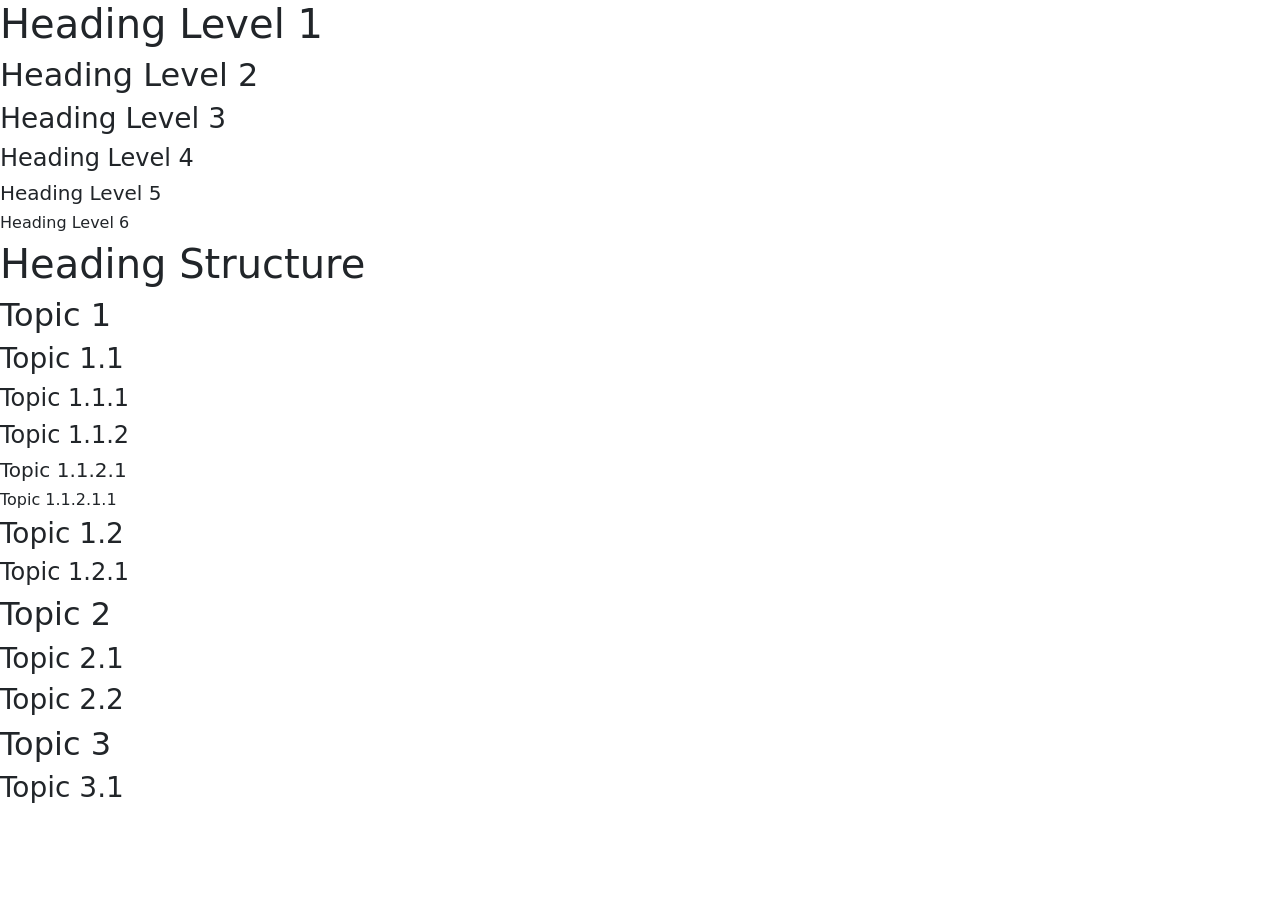
==== bootstrapist/Lean_bootstrap/ch00/public/heading.html @ 53de50ea "heading in bs" ====
<!DOCTYPE html>
<html lang="en">
    <head>
    <!-- Required meta tags always come first -->
    <meta charset="utf-8" />
    <meta name="viewport" content="width=device-width, initial-scale=1" />
        <title>Minimal Bootstrap 5 page</title>

        <!-- Bootstrap CSS -->
        <link
            href="https://cdn.jsdelivr.net/npm/bootstrap@5.3.8/dist/css/bootstrap.min.css"
            rel="stylesheet"
        >
    </head>
    <body>
        <h1>Heading Level 1</h1>
        <h2>Heading Level 2</h2>
        <h3>Heading Level 3</h3>
        <h4>Heading Level 4</h4>
        <h5>Heading Level 5</h5>
        <h6>Heading Level 6</h6>

    <h1>Heading Structure</h1>
    <h2>Topic 1</h2>
    <h3>Topic 1.1</h3>
    <h4>Topic 1.1.1</h4>
    <h4>Topic 1.1.2</h4>
    <h5>Topic 1.1.2.1</h5>
    <h6>Topic 1.1.2.1.1</h6>
    <h3>Topic 1.2</h3>
    <h4>Topic 1.2.1</h4>
    <h2>Topic 2</h2>
    <h3>Topic 2.1</h3>
    <h3>Topic 2.2</h3>
    <h2>Topic 3</h2>
    <h3>Topic 3.1</h3>

    <!-- Bootstrap JS. -->
    <script
            src=https://cdn.jsdelivr.net/npm/bootstrap@5.3.8/dist/js/bootstrap.bundle.min.js>
        </script>
    </body>
</html>
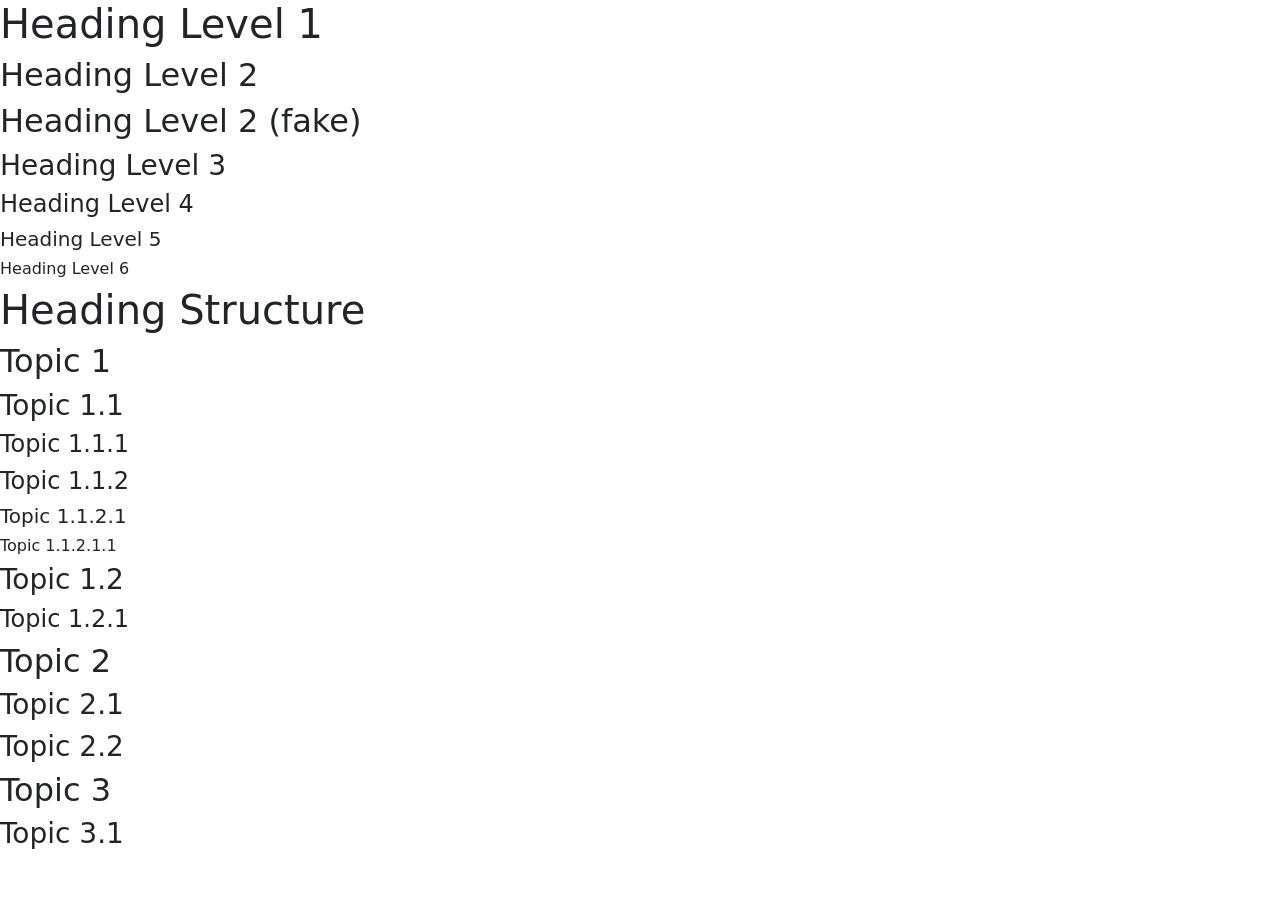
==== commit 601a7b31: "using bootstrap heading class" ====
--- a/bootstrapist/Lean_bootstrap/ch00/public/heading.html
+++ b/bootstrapist/Lean_bootstrap/ch00/public/heading.html
@@ -15,6 +15,7 @@
     <body>
         <h1>Heading Level 1</h1>
         <h2>Heading Level 2</h2>
+        <p class="h2">Heading Level 2 (fake)</p>
         <h3>Heading Level 3</h3>
         <h4>Heading Level 4</h4>
         <h5>Heading Level 5</h5>
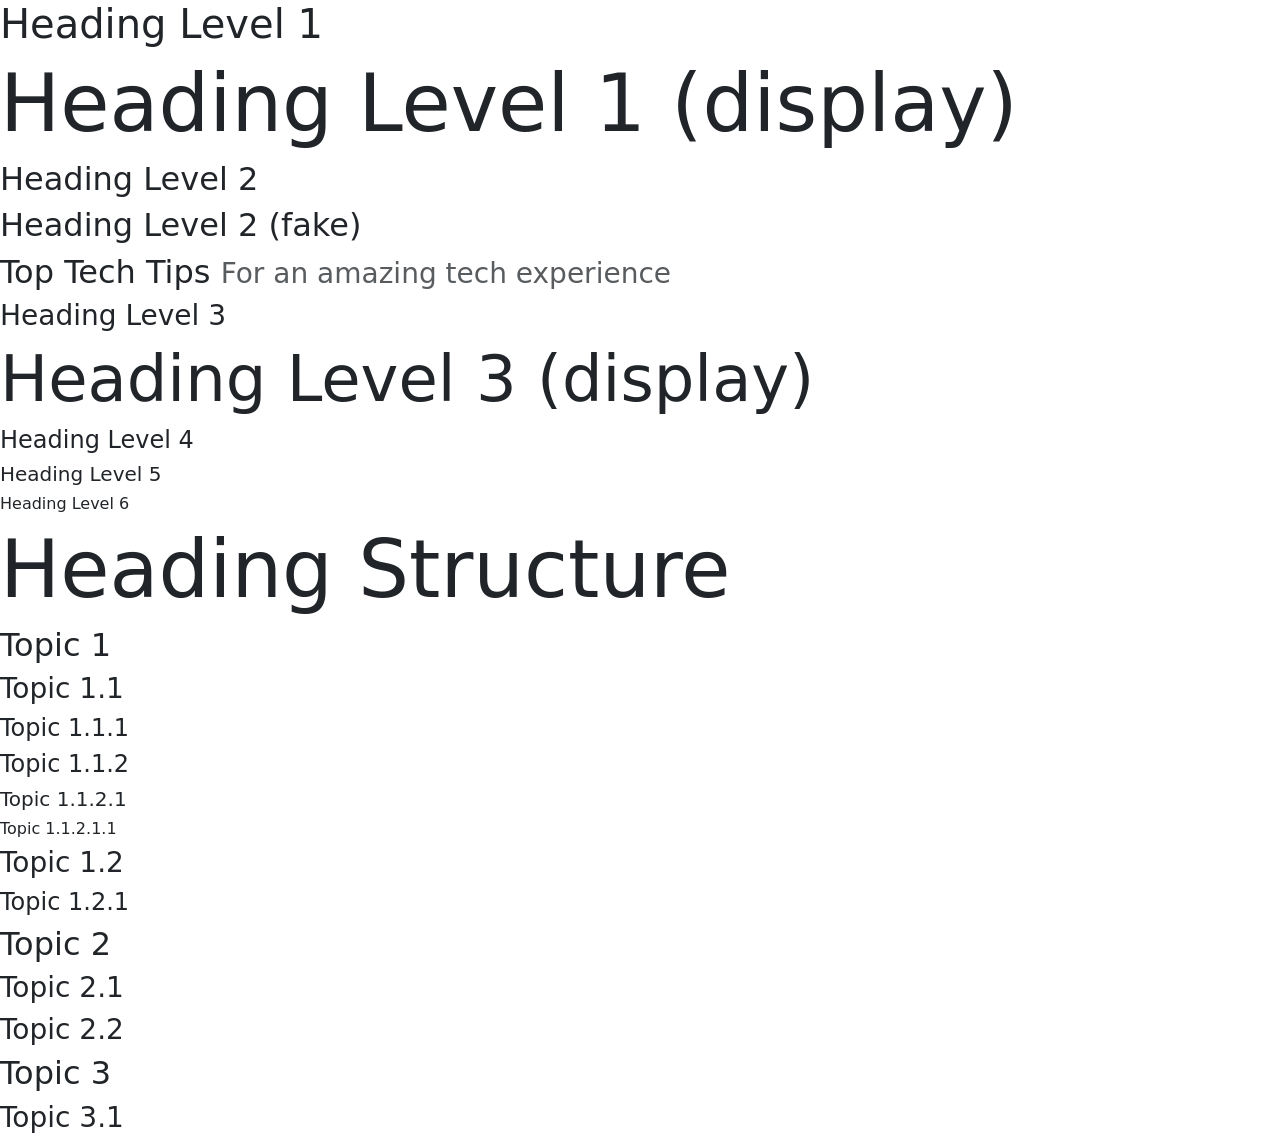
==== commit 68b0cc36: "using heading and other lead classes" ====
--- a/bootstrapist/Lean_bootstrap/ch00/public/heading.html
+++ b/bootstrapist/Lean_bootstrap/ch00/public/heading.html
@@ -14,14 +14,17 @@
     </head>
     <body>
         <h1>Heading Level 1</h1>
+        <h1 class="display-1">Heading Level 1 (display)</h1>
         <h2>Heading Level 2</h2>
         <p class="h2">Heading Level 2 (fake)</p>
+        <h2>Top Tech Tips <small class="text-muted">For an amazing tech experience</small></h2>
         <h3>Heading Level 3</h3>
+        <h3 class="display-3">Heading Level 3 (display)</h3>
         <h4>Heading Level 4</h4>
         <h5>Heading Level 5</h5>
         <h6>Heading Level 6</h6>
 
-    <h1>Heading Structure</h1>
+    <h1 class="display-1">Heading Structure</h1>
     <h2>Topic 1</h2>
     <h3>Topic 1.1</h3>
     <h4>Topic 1.1.1</h4>
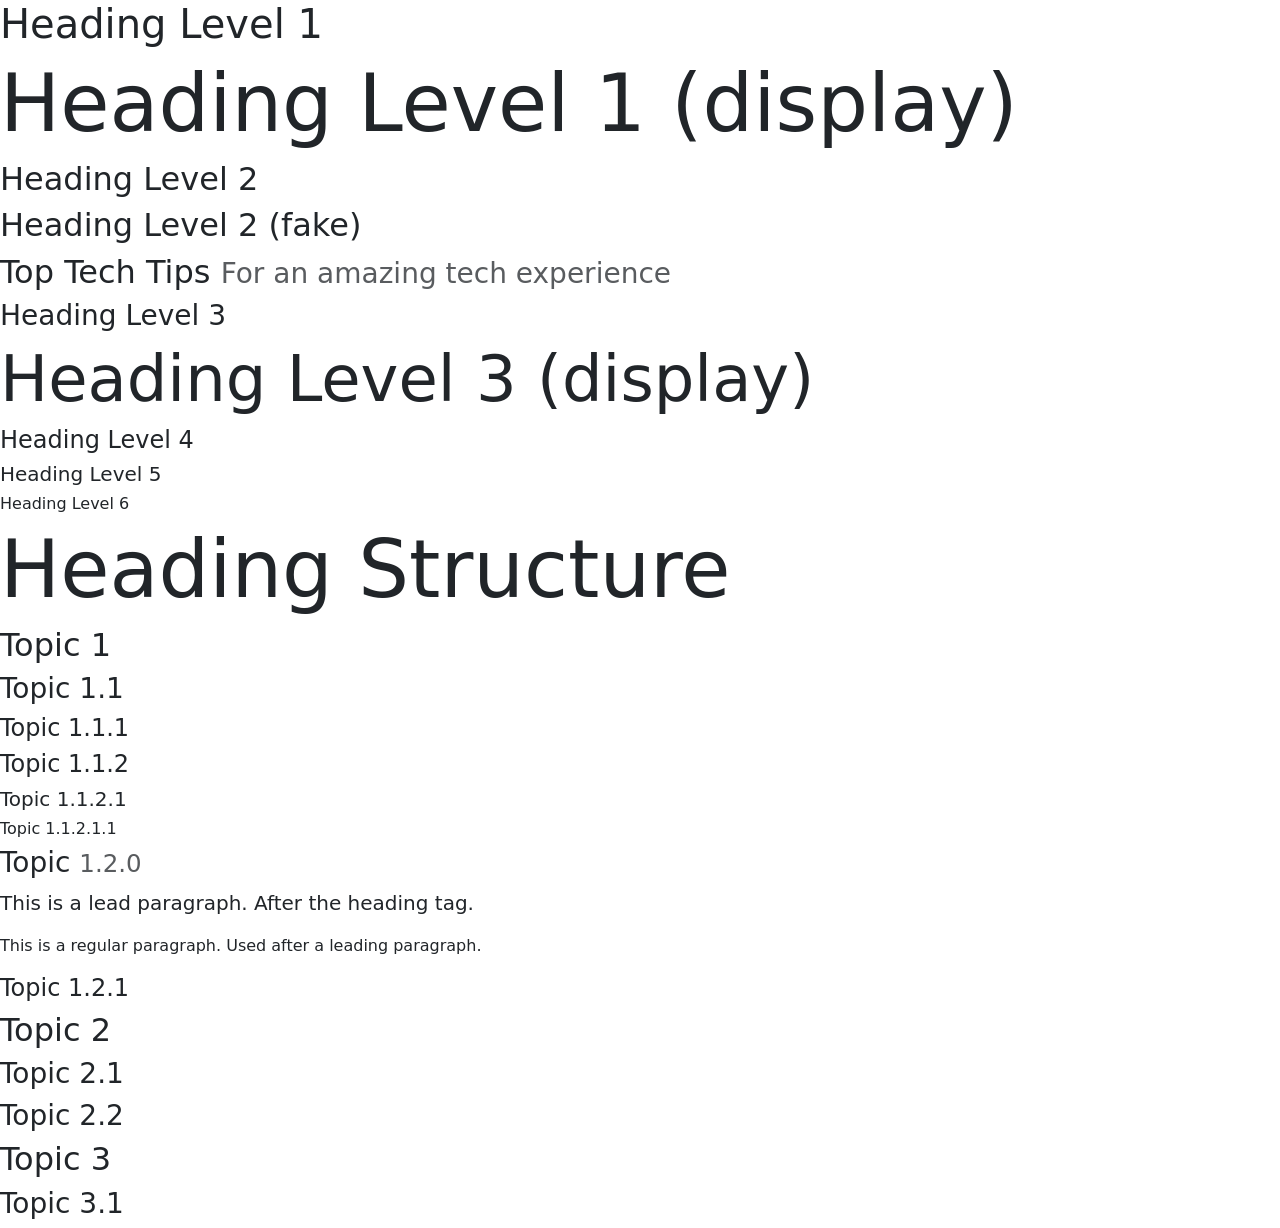
==== commit c3aee052: "small tags and othersd" ====
--- a/bootstrapist/Lean_bootstrap/ch00/public/heading.html
+++ b/bootstrapist/Lean_bootstrap/ch00/public/heading.html
@@ -31,7 +31,9 @@
     <h4>Topic 1.1.2</h4>
     <h5>Topic 1.1.2.1</h5>
     <h6>Topic 1.1.2.1.1</h6>
-    <h3>Topic 1.2</h3>
+    <h3>Topic <small class="text-muted">1.2.0</small></h3>
+    <p class="lead">This is a lead paragraph. After the heading tag.</p>
+    <p>This is a regular paragraph. Used after a leading paragraph.</p>
     <h4>Topic 1.2.1</h4>
     <h2>Topic 2</h2>
     <h3>Topic 2.1</h3>
